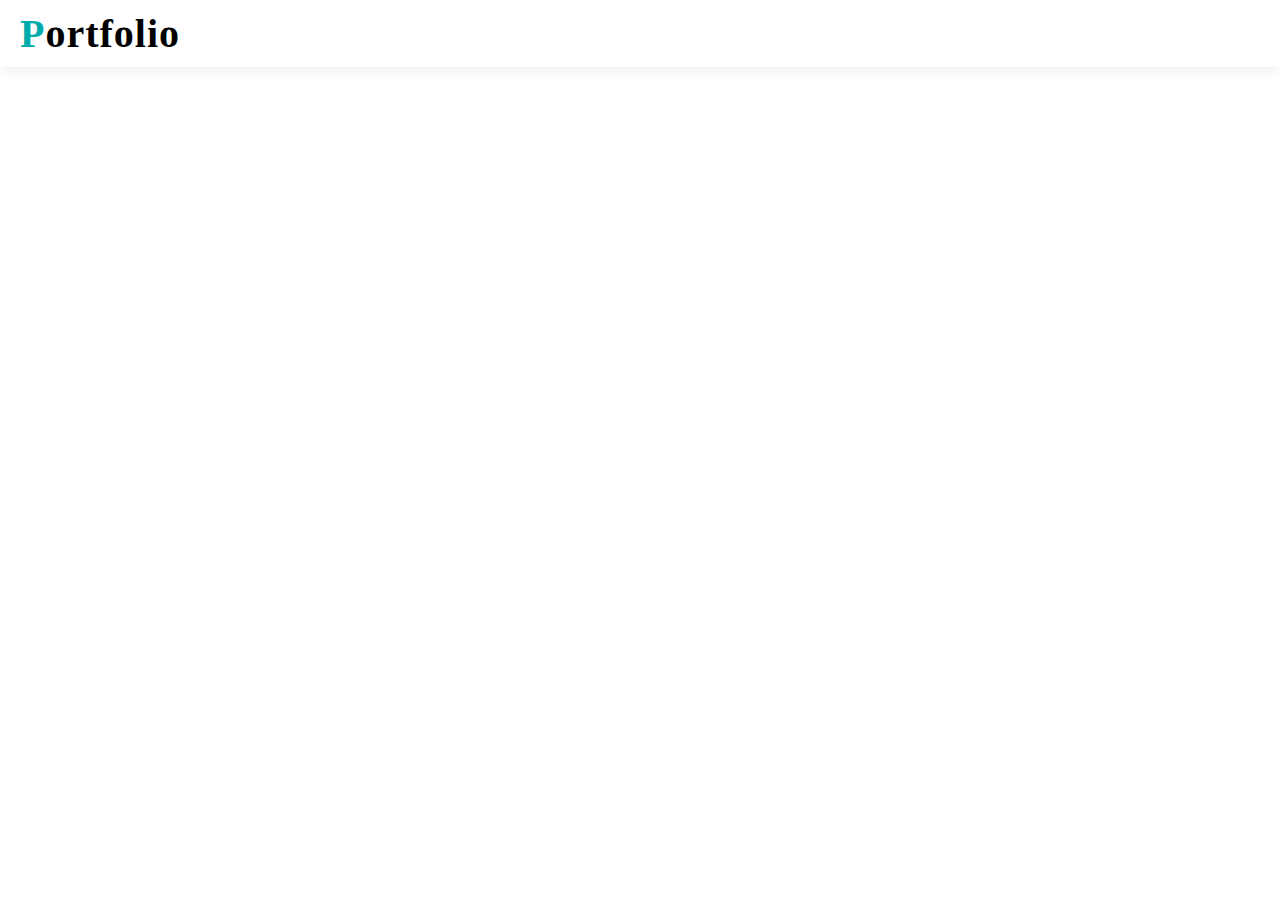
==== index.html @ 569037b3 "index.html,style.css 追加" ====
<!DOCTYPE html>
<html lang="en">
<head>
    <meta charset="UTF-8">
    <meta http-equiv="X-UA-Compatible" content="IE=edge">
    <meta name="viewport" content="width=device-width, initial-scale=1.0">
    <!--このサイトは何か　説明する場所-->
    <meta name="description" content="yano tsuyoshi自己紹介">
    <!--タイトル-->
    <title>PORTFOLIO</title>
    <!--スタイルシート-->
    <link rel="stylesheet" href="style.css">
</head>
<body>

    <!--
        headerタグの作成
        ・ロゴの設定をします
        ・h1タグとaタグとspanタグを使っていきます
    -->

    <header>
        <h1 class="block-header">
            <a href="">
                <span class="color-green">P</span>ortfolio
            </a>
        </h1>
    </header>
    
</body>
</html>
---- style.css ----
/*
 * 画面のスタイルシート
 */

 body{
     font-family: "Note Sans JP", "sans-serif";
     margin: 0;
     min-width: 1076px;
 }

 .color-green {
    color: #00abae;
}


 /*
  * [header]のスタイルシート
  */

  .block-header {
      margin: 10px 0;
      padding: 0 20px 10px;
      box-shadow: 0 10px 10px -5px rgba(204, 204, 204,0.3);
  }

  .block-header a {
      font-size: 40px;
      color: #000;
      text-decoration: none;
      letter-spacing: 1px;
  }
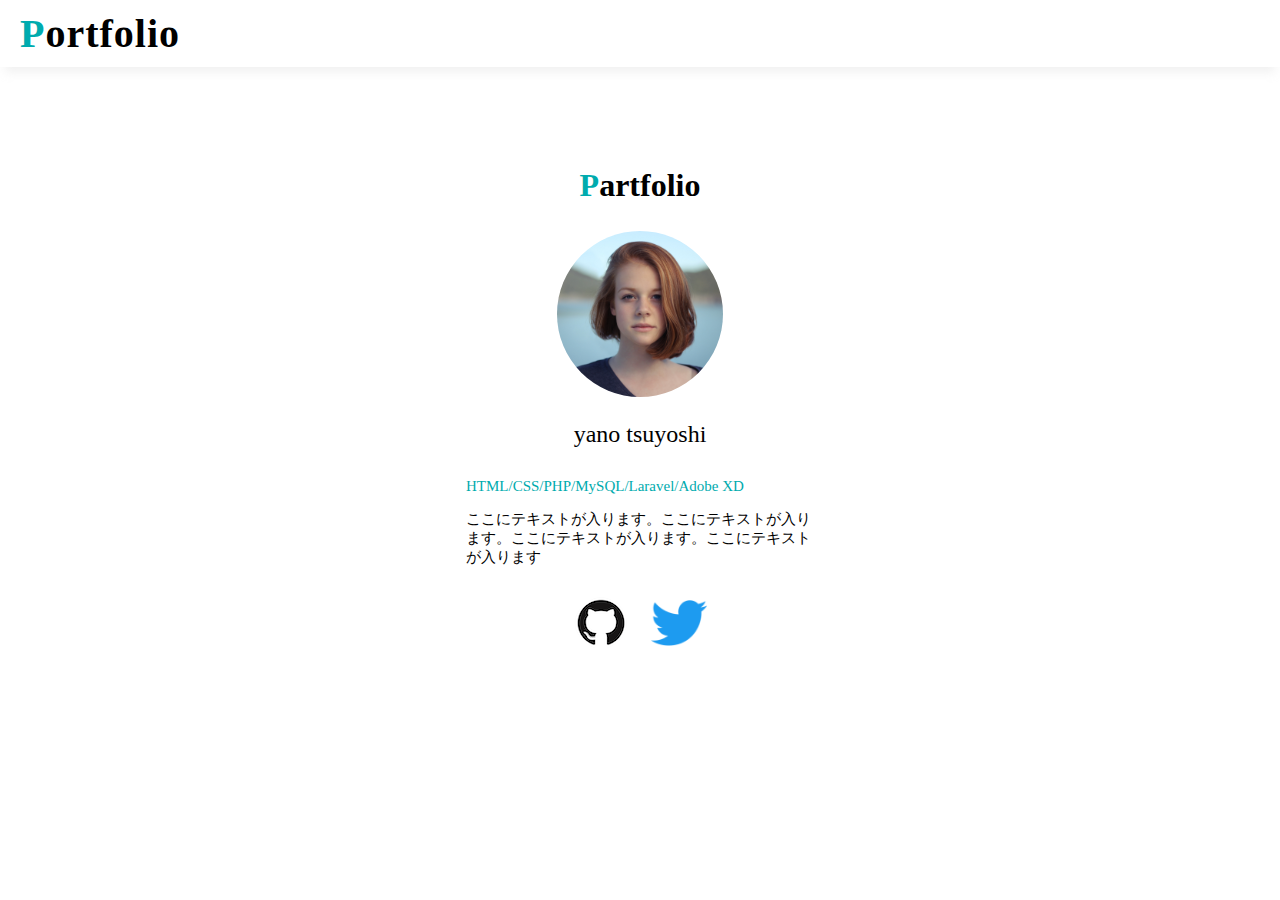
==== commit 30a2ef9e: "mainのprofileの箱作成" ====
--- a/index.html
+++ b/index.html
@@ -26,6 +26,47 @@
             </a>
         </h1>
     </header>
-    
+
+    <!--
+        mainタグの作成
+        ・profile用とwork用の箱を作成する
+        →divタグを使っていきます
+    -->
+    <div class="block-main"> 
+        <!--
+            profileの箱
+        -->
+        <div class="box-profile">
+            <h2 class="sub-title">
+                <span class="color-green">P</span>artfolio
+            </h2>
+            <div class="item-list">
+                <img src="img/profile.png" alt="プロフィール画像">
+                <b>yano tsuyoshi</b>
+                <p class="color-green">HTML/CSS/PHP/MySQL/Laravel/Adobe XD</p>
+                <P>ここにテキストが入ります。ここにテキストが入ります。ここにテキストが入ります。ここにテキストが入ります</P>
+            </div>
+            <ul class="icon-list">
+                <li>
+                    <a href="">
+                        <img src="img/github.png" alt="githubの画像">
+                    </a>
+                </li>
+                <li>
+                    <a href="">
+                        <img src="img/twitter.png" alt="twitterの画像">
+                    </a>
+                </li>
+            </ul>
+
+        </div>
+
+        <!--
+            workの箱
+        -->
+        <div>
+
+        </div>
+    </div>
 </body>
 </html>--- a/style.css
+++ b/style.css
@@ -10,6 +10,10 @@
 
  .color-green {
     color: #00abae;
+}
+
+.sub-title{
+    font-size: 32px;
 }
 
 
@@ -30,3 +34,51 @@
       letter-spacing: 1px;
   }
 
+/*
+ * [main]のスタイルシート
+ */
+ 
+ .block-main {
+    text-align: center;
+    margin: 100px 0;
+}
+ 
+/*
+ * [profile]のスタイルシート
+ */
+
+.item-list{
+    width: 100%;
+    max-width: 348px;
+    margin: 0 auto;
+}
+
+.item-list b {
+    display: block;
+    font-size: 24px;
+    font-weight: normal;
+    margin: 20px 0 30px;
+}
+
+.item-list p{
+    font-size: 15px;
+    line-height: normal;
+    text-align: left;
+}
+
+.icon-list{
+    list-style: none;
+    width: 100%;
+    margin: 30px auto;
+    padding: 0;
+    display: flex;
+    justify-content: center;
+    align-items: center;
+}
+
+.icon-list li{
+    margin-right: 22px;
+}
+.icon-list li:last-child{
+    margin-right: 0;
+}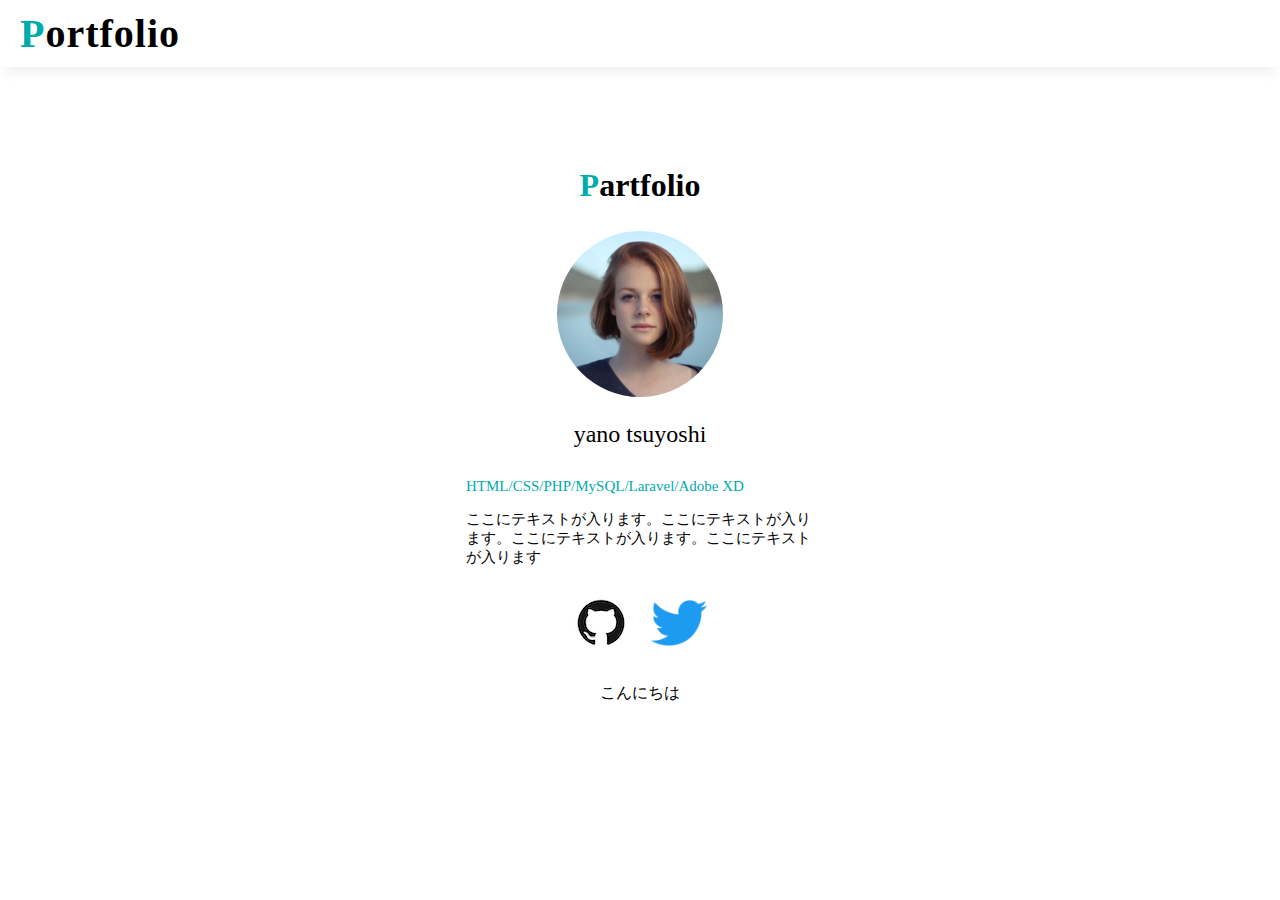
==== commit be0c7368: "少しいじった" ====
--- a/index.html
+++ b/index.html
@@ -58,6 +58,9 @@
                     </a>
                 </li>
             </ul>
+            <a>
+                こんにちは
+            </a>
 
         </div>
 
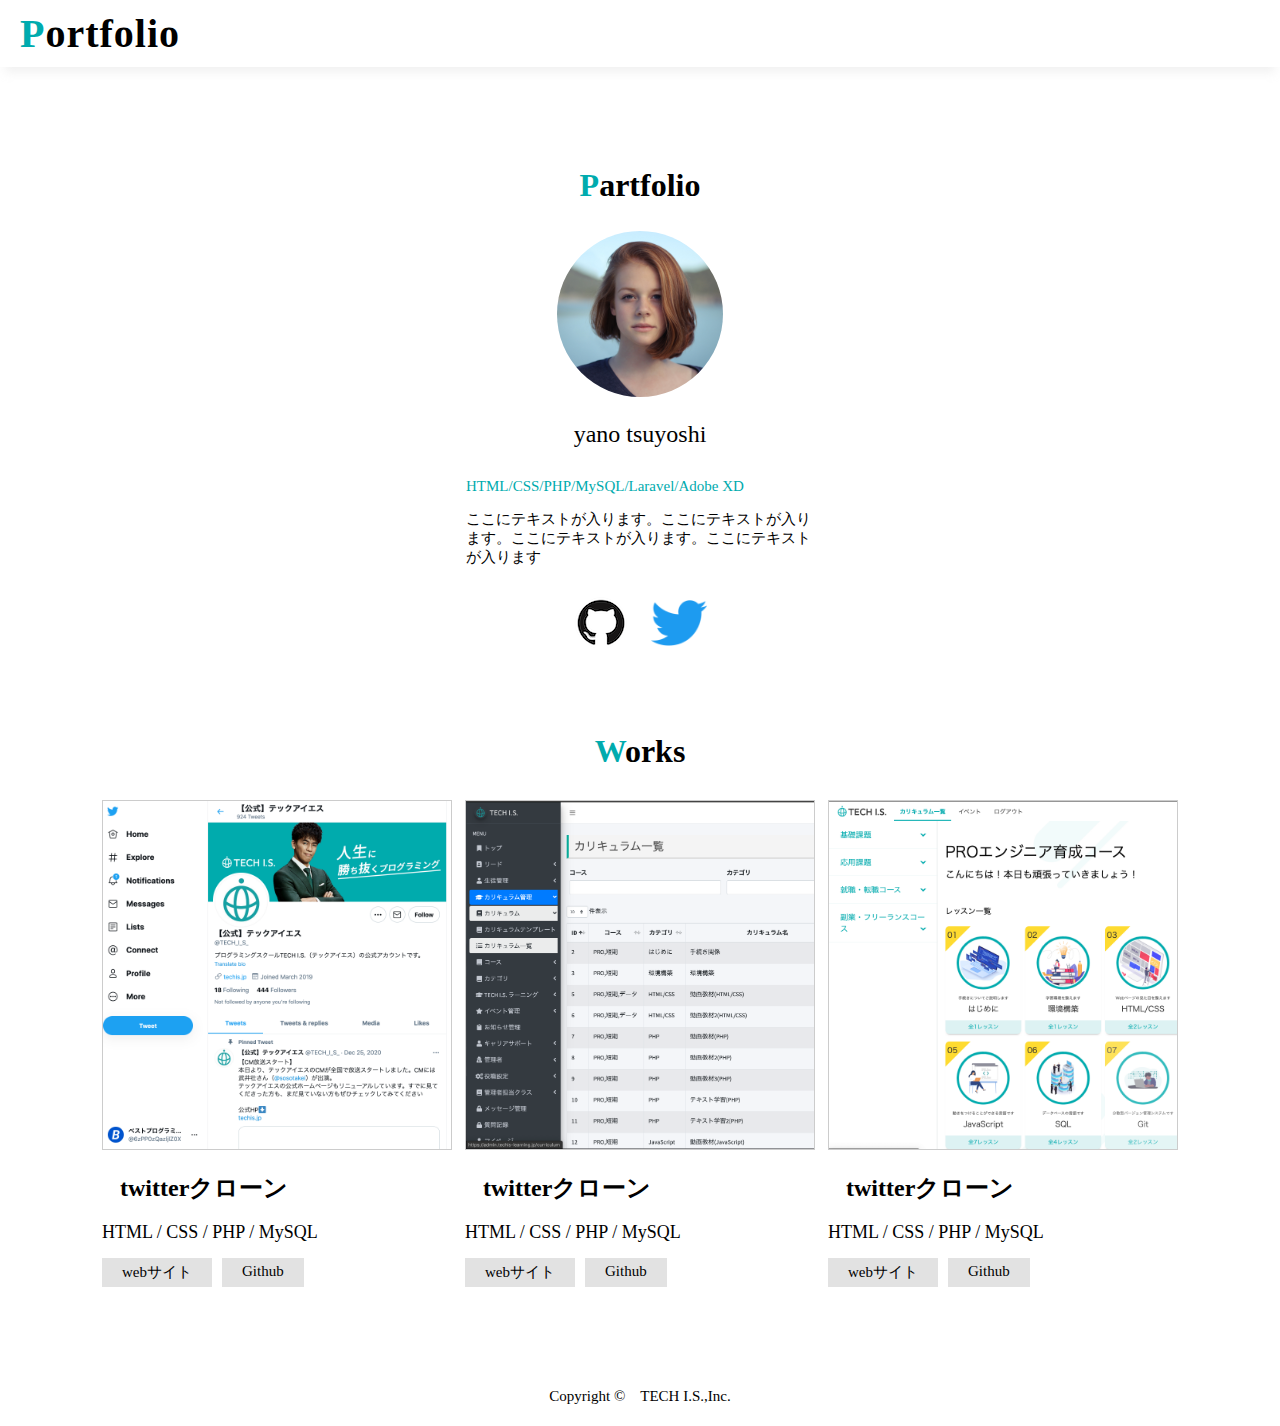
==== commit 32542496: "index.html, style.css変更" ====
--- a/index.html
+++ b/index.html
@@ -58,18 +58,60 @@
                     </a>
                 </li>
             </ul>
-            <a>
-                こんにちは
-            </a>
 
         </div>
 
         <!--
             workの箱
         -->
-        <div>
+        <div class="box-works">
+
+            <h2 class="sub-title">
+                <span class="color-green">W</span>orks
+            </h2>
+
+            <ul class="works-list">
+                <li>
+                    <img src="img/work_1.png" alt="twitterクローンの画像">
+                    <h3>twitterクローン</h3>
+                    <span>HTML / CSS / PHP / MySQL</span>
+                    <div class="link">
+                        <a href="">webサイト</a>
+                        <a href="">Github</a>
+                    </div>
+                </li>
+
+                <li>
+                    <img src="img/work_2.png" alt="twitterクローンの画像">
+                    <h3>twitterクローン</h3>
+                    <span>HTML / CSS / PHP / MySQL</span>
+                    <div class="link">
+                        <a href="">webサイト</a>
+                        <a href="">Github</a>
+                    </div>
+                </li>
+
+                <li>
+                    <img src="img/work_3.png" alt="twitterクローンの画像">
+                    <h3>twitterクローン</h3>
+                    <span>HTML / CSS / PHP / MySQL</span>
+                    <div class="link">
+                        <a href="">webサイト</a>
+                        <a href="">Github</a>
+                    </div>
+                </li>
+            </ul>
 
         </div>
     </div>
+
+    <!--
+        footerタグの作成
+        ・copyright
+        →pタグを使います
+    -->
+    <footer class="block-footer">
+        <p>Copyright ©︎　TECH I.S.,Inc.</p>
+    </footer>
 </body>
 </html>--- a/style.css
+++ b/style.css
@@ -81,4 +81,71 @@
 }
 .icon-list li:last-child{
     margin-right: 0;
-}+}
+
+/*
+ * [works]のスタイルシート
+ */
+
+.box-works {
+    margin: 80px 0 0;
+}
+
+.works-list {
+    list-style: none;
+    width: 100%;
+    max-width: 1076px;
+    margin: 30px auto;
+    padding: 0;
+    text-align: left;
+    overflow: hidden;
+}
+
+.works-list li {
+    display: block;
+    width: 100%;
+    max-width: 348px;
+    float: left;
+    margin-right: 15px;
+}
+
+.works-list li:last-child{
+    margin-right: 0;
+}
+
+.works-list li img {
+    width: 100%;
+    border: 1px solid #CCC;
+ }
+
+ .works-list li h3{
+     font-size: 24px;
+     margin: 18px;
+ }
+
+ .works-list li span{
+     font-size: 18px;
+ }
+
+ .works-list li .link{
+     display: flex;
+     justify-content: left;
+     align-items: left;
+     margin-top: 15px;
+ }
+
+ .works-list li .link a{
+     background-color: rgb(226,226,226);
+     padding: 5px 20px;
+     margin-right: 10px;
+     font-size: 15px;
+     text-decoration: none;
+     color: #000;
+ }
+
+ .block-footer p{
+     clear: both;
+     text-align: center;
+     font-size: 15px;
+     margin: 50px 0 20px;
+ }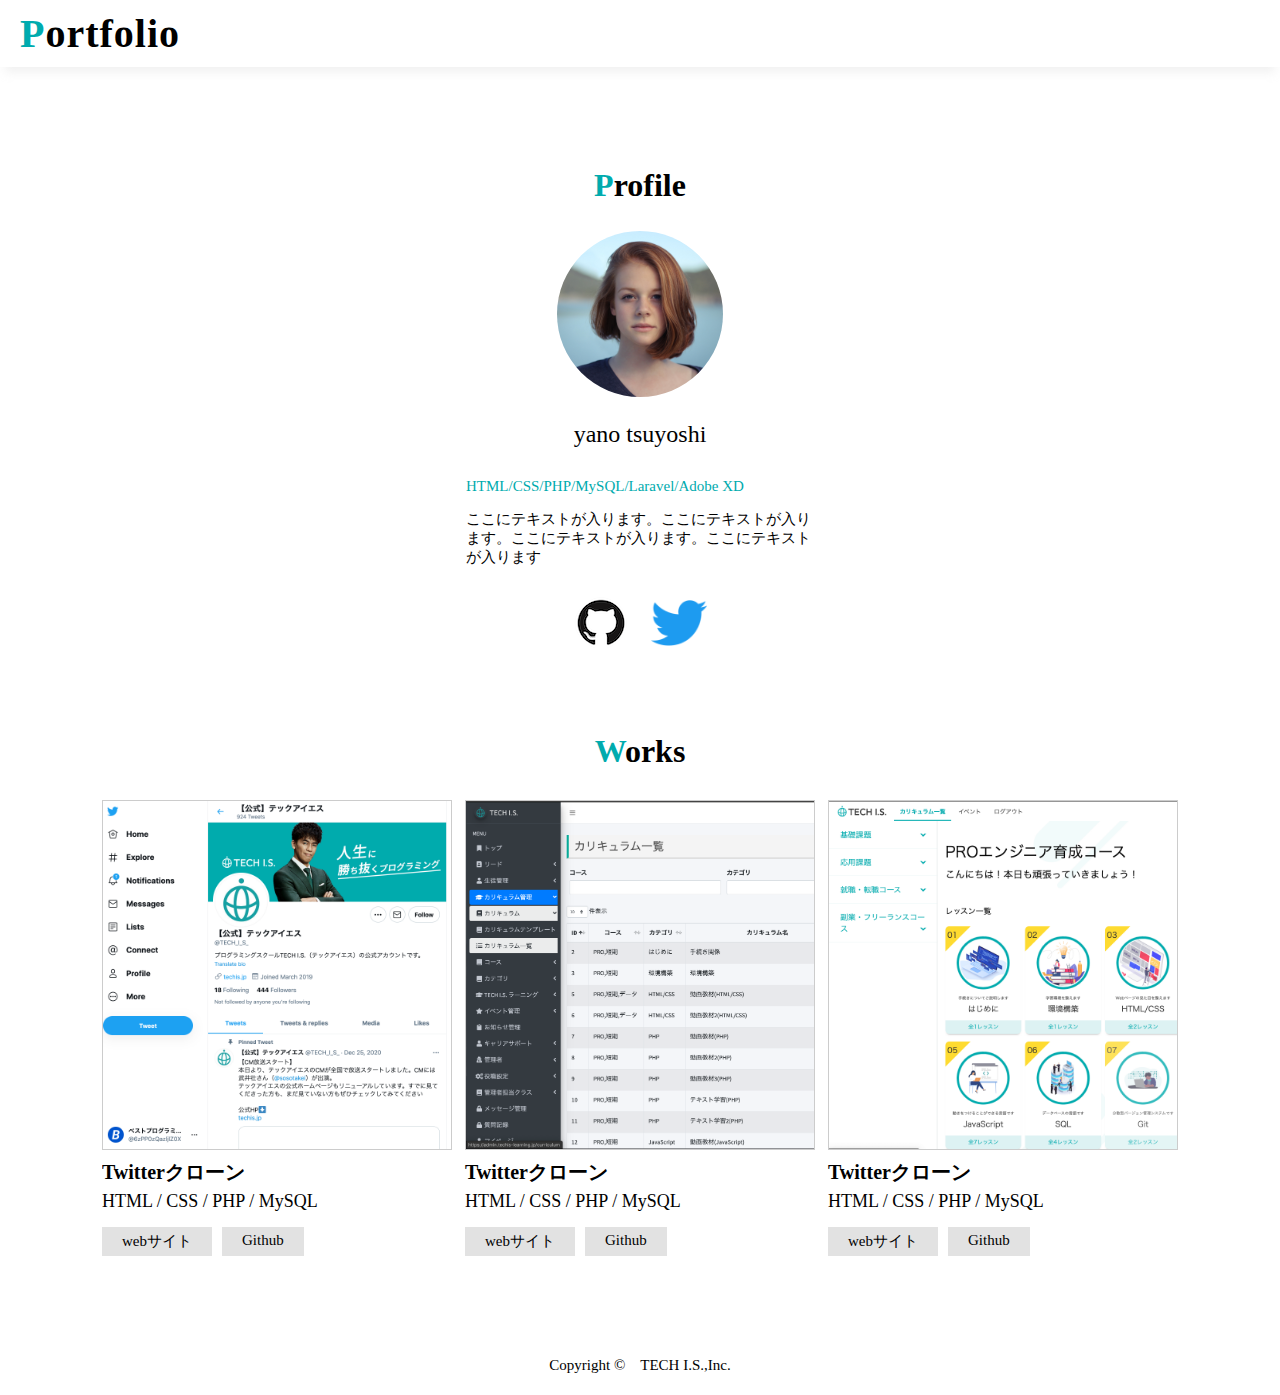
==== commit 9aecec7c: "レスポンシブ対応" ====
--- a/index.html
+++ b/index.html
@@ -3,6 +3,10 @@
 <head>
     <meta charset="UTF-8">
     <meta http-equiv="X-UA-Compatible" content="IE=edge">
+    <!--
+        レスポンシブの設定
+        ・viewportの設定
+    -->
     <meta name="viewport" content="width=device-width, initial-scale=1.0">
     <!--このサイトは何か　説明する場所-->
     <meta name="description" content="yano tsuyoshi自己紹介">
@@ -38,7 +42,7 @@
         -->
         <div class="box-profile">
             <h2 class="sub-title">
-                <span class="color-green">P</span>artfolio
+                <span class="color-green">P</span>rofile
             </h2>
             <div class="item-list">
                 <img src="img/profile.png" alt="プロフィール画像">
@@ -73,7 +77,7 @@
             <ul class="works-list">
                 <li>
                     <img src="img/work_1.png" alt="twitterクローンの画像">
-                    <h3>twitterクローン</h3>
+                    <h3>Twitterクローン</h3>
                     <span>HTML / CSS / PHP / MySQL</span>
                     <div class="link">
                         <a href="">webサイト</a>
@@ -83,7 +87,7 @@
 
                 <li>
                     <img src="img/work_2.png" alt="twitterクローンの画像">
-                    <h3>twitterクローン</h3>
+                    <h3>Twitterクローン</h3>
                     <span>HTML / CSS / PHP / MySQL</span>
                     <div class="link">
                         <a href="">webサイト</a>
@@ -93,7 +97,7 @@
 
                 <li>
                     <img src="img/work_3.png" alt="twitterクローンの画像">
-                    <h3>twitterクローン</h3>
+                    <h3>Twitterクローン</h3>
                     <span>HTML / CSS / PHP / MySQL</span>
                     <div class="link">
                         <a href="">webサイト</a>
--- a/style.css
+++ b/style.css
@@ -119,8 +119,8 @@
  }
 
  .works-list li h3{
-     font-size: 24px;
-     margin: 18px;
+     font-size: 20px;
+     margin: 5px 0;
  }
 
  .works-list li span{
@@ -148,4 +148,99 @@
      text-align: center;
      font-size: 15px;
      margin: 50px 0 20px;
- }+ }
+/*
+ *タブレット用のスタイルシート
+ */
+
+/*@media screen and (max-width:767px){
+    .sub-title{
+        color: red;
+    }
+}*/
+
+ /*
+  * スマホ用のスタイルシート
+  */
+
+@media screen and (max-width:767px){
+    body {
+        min-width: 100%;
+    }
+    /*
+     * [header]のスタイルシート
+     */
+
+    .block-header {
+        padding: 0 10px 10px;
+        box-shadow: 0 8px 8px -5px rgba(204, 204, 204,0.3);
+    }
+  
+    .block-header a {
+        font-size: 31px;
+    }
+
+    /*
+     * [main]のスタイルシート
+     */
+
+     .block-main {
+        margin: 50px 0 ;
+    }
+
+    /*
+     * [profile]のスタイルシート
+     */
+
+    .box-profile{
+        padding: 0 10px;
+    }
+
+    .item-list {
+        max-width: 100%;
+    }
+
+    .item-list b {
+        font-size: 18px;
+     
+    }
+
+    .icon-list {
+        max-width: 100%;
+    }
+
+    .icon-list li {
+        margin-right: 25px;
+    }
+
+    /*
+     * [works]のスタイルシート
+     */
+
+    .box-works {
+        margin: 60px 0 0;
+        padding: 0 10px;
+    }
+
+    .works-list {
+        max-width: 100%;
+    }
+
+    .works-list li {
+        max-width: 100%;
+        float: none;
+        margin-right: 0;
+        margin-bottom: 30px;
+    }
+
+    .works-list h3 {
+        font-size: 20px;
+        margin: 5px 0;
+    }
+    
+    .works-list span {
+        font-size: 14px;
+    }
+
+
+  }